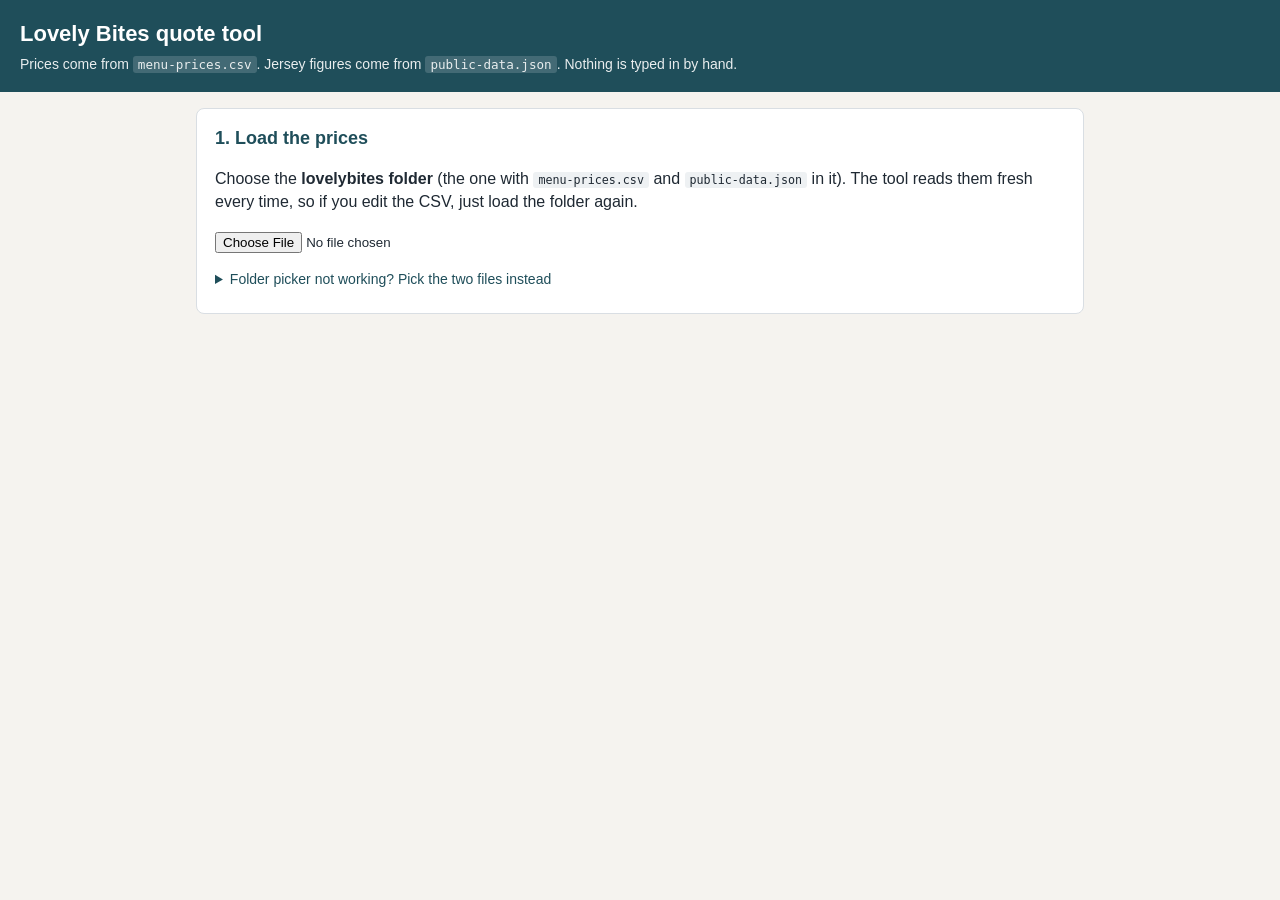
==== index.html @ 93d3bdb6 "Build the quote tool and add standing rules in CLAUDE.md Co-Authored-By: Claude Sonnet 5.5 <noreply@" ====
<!DOCTYPE html>
<html lang="en-GB">
<head>
<meta charset="utf-8">
<meta name="viewport" content="width=device-width, initial-scale=1">
<title>Lovely Bites Quotes</title>
<link rel="stylesheet" href="styles.css">
</head>
<body>

<header class="no-print">
  <h1>Lovely Bites quote tool</h1>
  <p>Prices come from <code>menu-prices.csv</code>. Jersey figures come from <code>public-data.json</code>. Nothing is typed in by hand.</p>
</header>

<main>

  <section id="loader" class="card no-print">
    <h2>1. Load the prices</h2>
    <p>Choose the <strong>lovelybites folder</strong> (the one with <code>menu-prices.csv</code> and <code>public-data.json</code> in it). The tool reads them fresh every time, so if you edit the CSV, just load the folder again.</p>
    <p><input type="file" id="folderInput" webkitdirectory aria-label="Choose the lovelybites folder"></p>
    <details>
      <summary>Folder picker not working? Pick the two files instead</summary>
      <p>Select both files at once (hold Ctrl or Cmd).</p>
      <input type="file" id="fileInput" multiple accept=".csv,.json" aria-label="Choose menu-prices.csv and public-data.json">
    </details>
    <div id="loadStatus" role="status"></div>
  </section>

  <section id="formSection" class="card no-print" hidden>
    <h2>2. The event</h2>
    <form id="quoteForm" autocomplete="off" onsubmit="return false">
      <div class="grid">
        <label>Customer name <input id="customerName" type="text"></label>
        <label>Contact (email or phone) <input id="customerContact" type="text"></label>
        <label>Event date <input id="eventDate" type="date"></label>
        <label>Quote issued <input id="issueDate" type="date"></label>
        <label>Event starts <input id="startTime" type="time"></label>
        <label>Event finishes <input id="endTime" type="time"></label>
        <label>Parish <select id="parish"></select></label>
        <label>Number of guests <input id="guests" type="number" min="1" step="1" inputmode="numeric"></label>
        <label>Menu <select id="tier"></select></label>
        <label>Guests needing a separate dietary dish <input id="dietaryGuests" type="number" min="0" step="1" inputmode="numeric" value="0"></label>
      </div>

      <fieldset>
        <legend>Service</legend>
        <label class="inline"><input type="radio" name="style" value="seated" checked> Seated (1 server per 15 guests)</label>
        <label class="inline"><input type="radio" name="style" value="buffet"> Buffet (1 server per 25 guests)</label>
      </fieldset>

      <fieldset>
        <legend>Discount (comes off the menu price only)</legend>
        <label class="inline"><input type="radio" name="discType" value="none" checked> None</label>
        <label class="inline"><input type="radio" name="discType" value="percent"> Percent</label>
        <label class="inline"><input type="radio" name="discType" value="amount"> Amount in £</label>
        <input id="discValue" type="number" min="0" step="0.01" inputmode="decimal" aria-label="Discount value" disabled>
      </fieldset>

      <fieldset>
        <legend>Add-ons and hire</legend>
        <div id="extras"></div>
      </fieldset>

      <details>
        <summary>Settings (staff setup and clear-down time)</summary>
        <div class="grid">
          <label>Setup time per staff member (minutes) <input id="setupMinutes" type="number" min="0" step="5"></label>
          <label>Clear-down time per staff member (minutes) <input id="clearMinutes" type="number" min="0" step="5"></label>
        </div>
        <p class="hint">These are our assumptions (see spec.md), not figures from the price list.</p>
      </details>
    </form>
  </section>

  <section id="resultSection" hidden>
    <div class="tabs no-print" role="tablist">
      <button id="tabInternal" role="tab" aria-selected="true">Internal breakdown</button>
      <button id="tabCustomer" role="tab" aria-selected="false">Customer quote</button>
    </div>
    <div id="internal" class="card no-print"></div>
    <div id="customer" hidden></div>
  </section>

</main>

<script src="pricing.js"></script>
<script src="data.js"></script>
<script src="app.js"></script>
</body>
</html>
---- styles.css ----
:root {
  --ink: #1f2933; --muted: #5f6b76; --line: #d9dee3; --bg: #f5f3ef; --card: #ffffff;
  --brand: #1f4e5a; --good: #1e6b3a; --good-bg: #e6f3ea; --bad: #a12626; --bad-bg: #fbeaea;
  --warn: #7a5500; --warn-bg: #fff4d6;
}
* { box-sizing: border-box; }
body { margin: 0; font-family: Arial, Helvetica, sans-serif; color: var(--ink); background: var(--bg); line-height: 1.45; }
header { background: var(--brand); color: #fff; padding: 18px 20px; }
header h1 { margin: 0 0 4px; font-size: 22px; }
header p { margin: 0; opacity: .9; font-size: 14px; }
header code { background: rgba(255,255,255,.18); color: #fff; }
code { background: #eef1f3; padding: 1px 5px; border-radius: 3px; font-size: 90%; }
main { max-width: 920px; margin: 0 auto; padding: 16px; }
.card { background: var(--card); border: 1px solid var(--line); border-radius: 8px; padding: 16px 18px; margin-bottom: 16px; }
h2 { margin: 0 0 10px; font-size: 18px; color: var(--brand); }
h3 { margin: 18px 0 6px; font-size: 15px; color: var(--brand); }
.grid { display: grid; grid-template-columns: repeat(auto-fit, minmax(220px, 1fr)); gap: 12px; margin-bottom: 12px; }
label { display: block; font-size: 13px; color: var(--muted); }
label input, label select { display: block; width: 100%; margin-top: 3px; padding: 8px; font: inherit; color: var(--ink); border: 1px solid #b7c0c8; border-radius: 5px; background: #fff; }
label.inline { display: inline-block; margin-right: 16px; color: var(--ink); font-size: 14px; }
label.inline input { display: inline; width: auto; margin: 0 4px 0 0; }
fieldset { border: 1px solid var(--line); border-radius: 6px; margin: 0 0 12px; padding: 10px 12px; }
legend { font-size: 13px; color: var(--muted); padding: 0 6px; }
fieldset > input[type=number] { width: 120px; padding: 6px; font: inherit; margin-left: 4px; }
details { margin: 8px 0; }
summary { cursor: pointer; color: var(--brand); font-size: 14px; }
.hint { font-size: 12px; color: var(--muted); }
.extra-group { margin: 6px 0 10px; }
.extra-group h4 { margin: 8px 0 4px; font-size: 13px; color: var(--brand); }
.extra-row { display: flex; align-items: center; gap: 8px; padding: 4px 0; border-bottom: 1px solid #eef0f2; font-size: 14px; }
.extra-row .name { flex: 1; }
.extra-row .price { color: var(--muted); font-size: 12px; white-space: nowrap; }
.extra-row input[type=number] { width: 70px; padding: 4px; font: inherit; }
.msg { border-radius: 6px; padding: 10px 12px; margin: 10px 0; font-size: 14px; }
.msg.ok { background: var(--good-bg); color: var(--good); }
.msg.bad { background: var(--bad-bg); color: var(--bad); }
.msg.warn { background: var(--warn-bg); color: var(--warn); }
.msg ul { margin: 6px 0 0; padding-left: 20px; }
.msg.bad strong.big { font-size: 16px; }
table { width: 100%; border-collapse: collapse; font-size: 14px; margin: 4px 0 8px; }
th, td { text-align: left; padding: 6px 8px; border-bottom: 1px solid var(--line); vertical-align: top; }
th { color: var(--muted); font-weight: normal; font-size: 12px; }
td.num, th.num { text-align: right; white-space: nowrap; }
tr.total td { font-weight: bold; border-top: 2px solid var(--ink); }
tr.sub td { color: var(--muted); }
.tabs { display: flex; gap: 6px; margin-bottom: 10px; }
.tabs button { padding: 8px 14px; border: 1px solid var(--line); background: #fff; border-radius: 6px; font: inherit; cursor: pointer; }
.tabs button[aria-selected=true] { background: var(--brand); color: #fff; border-color: var(--brand); }
.tabs button:disabled { opacity: .5; cursor: not-allowed; }
button.action { padding: 8px 14px; border: 0; background: var(--brand); color: #fff; border-radius: 6px; font: inherit; cursor: pointer; }
.paper { background: #fff; border: 1px solid var(--line); border-radius: 8px; padding: 28px 32px; }
.paper h2 { font-size: 24px; margin-bottom: 2px; }
.paper .sub { color: var(--muted); margin: 0 0 18px; }
.paper .meta { display: grid; grid-template-columns: repeat(auto-fit, minmax(200px, 1fr)); gap: 8px 20px; margin: 14px 0; font-size: 14px; }
.paper .meta b { display: block; font-size: 12px; font-weight: normal; color: var(--muted); }
.paper ul { font-size: 13px; color: var(--muted); }
@media (max-width: 600px) { .paper { padding: 16px; } }
@media print {
  .no-print { display: none !important; }
  body { background: #fff; }
  main { max-width: none; padding: 0; }
  .paper { border: 0; padding: 0; }
}
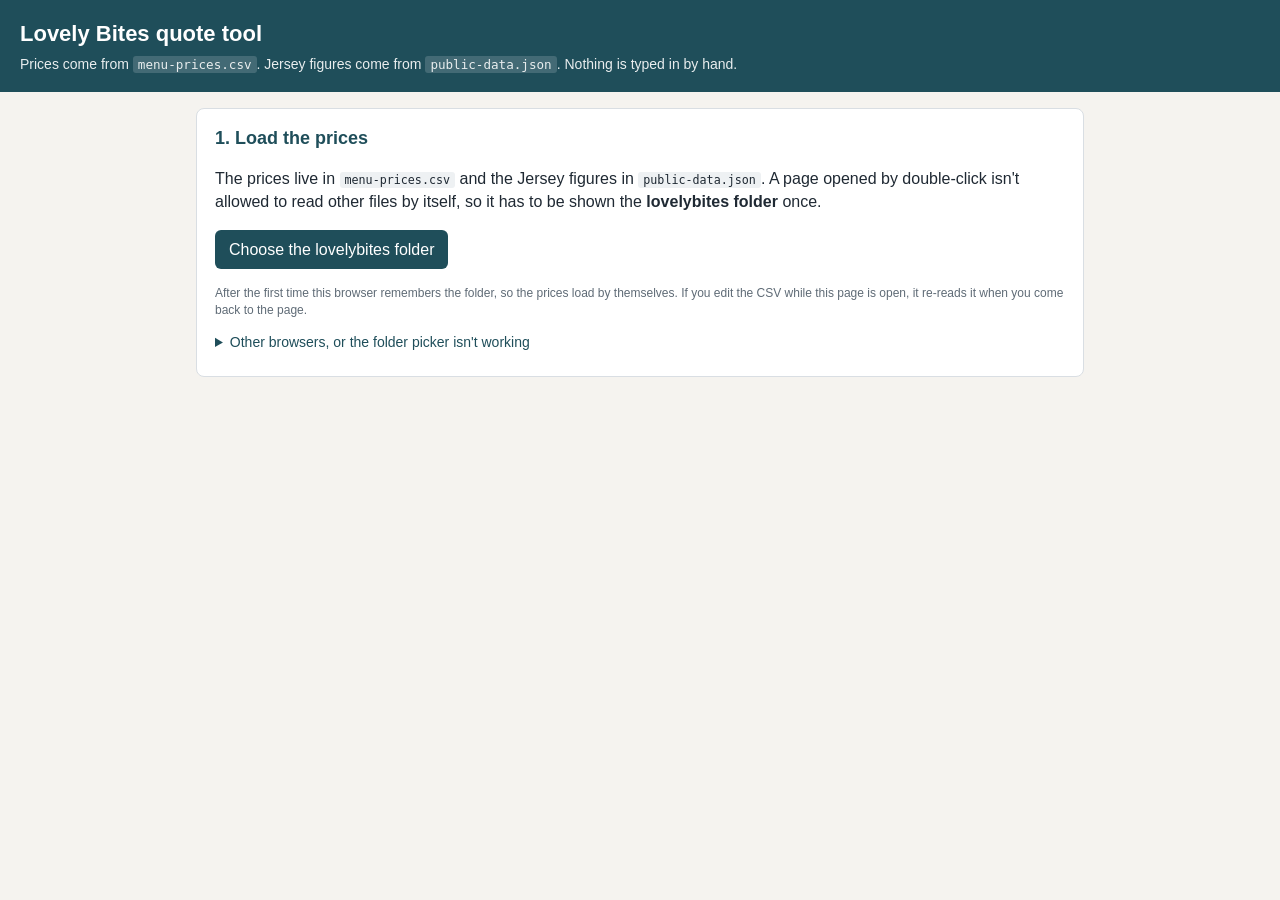
==== commit 725f75e5: "Remember the chosen folder so prices load without picking each time Co-Authored-By: Claude Opus 5.5 " ====
--- a/index.html
+++ b/index.html
@@ -17,11 +17,20 @@
 
   <section id="loader" class="card no-print">
     <h2>1. Load the prices</h2>
-    <p>Choose the <strong>lovelybites folder</strong> (the one with <code>menu-prices.csv</code> and <code>public-data.json</code> in it). The tool reads them fresh every time, so if you edit the CSV, just load the folder again.</p>
-    <p><input type="file" id="folderInput" webkitdirectory aria-label="Choose the lovelybites folder"></p>
-    <details>
-      <summary>Folder picker not working? Pick the two files instead</summary>
-      <p>Select both files at once (hold Ctrl or Cmd).</p>
+    <p id="whyText">The prices live in <code>menu-prices.csv</code> and the Jersey figures in <code>public-data.json</code>. A page opened by double-click isn't allowed to read other files by itself, so it has to be shown the <strong>lovelybites folder</strong> once.</p>
+    <div id="rememberBox" hidden>
+      <p>
+        <button type="button" class="action" id="pickFolderBtn">Choose the lovelybites folder</button>
+        <button type="button" class="action" id="reconnectBtn" hidden></button>
+        <button type="button" class="link" id="forgetBtn" hidden>Forget this folder</button>
+      </p>
+      <p class="hint">After the first time this browser remembers the folder, so the prices load by themselves. If you edit the CSV while this page is open, it re-reads it when you come back to the page.</p>
+    </div>
+    <details id="plainPicker">
+      <summary>Other browsers, or the folder picker isn't working</summary>
+      <p>Pick the folder (this has to be done each time you open the tool):</p>
+      <p><input type="file" id="folderInput" webkitdirectory aria-label="Choose the lovelybites folder"></p>
+      <p>Or select both files at once (hold Ctrl or Cmd):</p>
       <input type="file" id="fileInput" multiple accept=".csv,.json" aria-label="Choose menu-prices.csv and public-data.json">
     </details>
     <div id="loadStatus" role="status"></div>
--- a/styles.css
+++ b/styles.css
@@ -47,6 +47,7 @@
 .tabs button { padding: 8px 14px; border: 1px solid var(--line); background: #fff; border-radius: 6px; font: inherit; cursor: pointer; }
 .tabs button[aria-selected=true] { background: var(--brand); color: #fff; border-color: var(--brand); }
 .tabs button:disabled { opacity: .5; cursor: not-allowed; }
+button.link { background: none; border: 0; color: var(--brand); text-decoration: underline; cursor: pointer; font: inherit; padding: 8px; }
 button.action { padding: 8px 14px; border: 0; background: var(--brand); color: #fff; border-radius: 6px; font: inherit; cursor: pointer; }
 .paper { background: #fff; border: 1px solid var(--line); border-radius: 8px; padding: 28px 32px; }
 .paper h2 { font-size: 24px; margin-bottom: 2px; }
